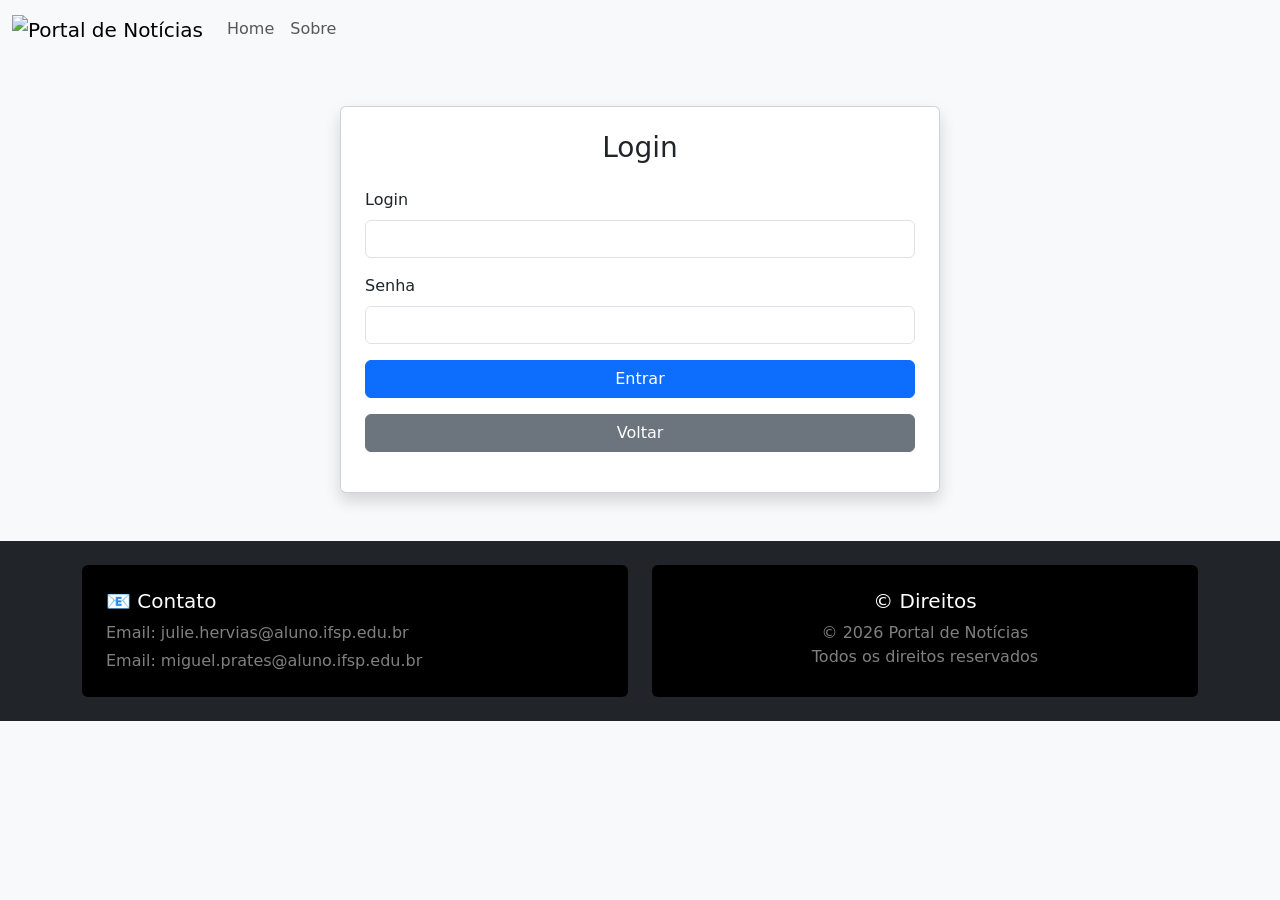
==== src/frontend/cadastrar.html @ 69d672f2 "Falta organiza estrutura" ====
<!DOCTYPE html>
<html lang="pt-BR">
<head>
    <meta charset="UTF-8">
    <title>Nova Notícia</title>

    <link href="https://cdn.jsdelivr.net/npm/bootstrap@5.3.8/dist/css/bootstrap.min.css" rel="stylesheet">
</head>

<body class="bg-light">

<nav class="navbar navbar-expand-lg bg-body-tertiary">
    <div class="container-fluid">
        <a class="navbar-brand" href="index.html">
            <img src="imagens/portal.png" alt="Portal de Notícias" height="60">
        </a>

        <div class="collapse navbar-collapse">
            <ul class="navbar-nav me-auto" id="menu"></ul>
        </div>
    </div>
</nav>

<div class="container mt-5">
    <div class="row justify-content-center">
        <div class="col-md-8">

            <div class="card shadow">
                <div class="card-header bg-primary text-white text-center">
                    <h3 class="mb-0">📰 Nova Notícia</h3>
                </div>

                <div class="card-body">
                    <div id="mensagem"></div>

                    <form id="formCadastro">
                        <div class="mb-3">
                            <label class="form-label">Título</label>
                            <input type="text" class="form-control" name="titulo" required>
                        </div>

                        <div class="mb-3">
                            <label class="form-label">Autor</label>
                            <input type="text" class="form-control" name="autor" required>
                        </div>

                        <div class="mb-3">
                            <label class="form-label">Categoria</label>
                            <select class="form-select" name="categoria" required>
                                <option value="">Selecione...</option>
                                <option value="Política">Política</option>
                                <option value="Esporte">Esporte</option>
                                <option value="Cultura">Cultura</option>
                                <option value="Tecnologia">Tecnologia</option>
                            </select>
                        </div>

                        <div class="mb-3">
                            <label class="form-label">Resumo</label>
                            <textarea class="form-control" name="resumo" rows="3" required></textarea>
                        </div>

                        <div class="mb-3">
                            <label class="form-label">Conteúdo</label>
                            <textarea class="form-control" name="conteudo_completo" rows="6" required></textarea>
                        </div>

                        <div class="mb-3">
                            <label class="form-label">Imagem da Notícia</label>
                            <select class="form-select" name="imagem" id="imagem">
                                <option value="imagens/padrao.jpg">Padrão</option>
                                <option value="imagens/politica.jpg">Política</option>
                                <option value="imagens/esporte.jpg">Esporte</option>
                                <option value="imagens/cultura.jpg">Cultura</option>
                                <option value="imagens/tecnologia.jpg">Tecnologia</option>
                            </select>
                        </div>

                        <div class="mb-3 text-center">
                            <img id="previewImagem"
                                 src="frontend/imagens/padrao.jpg"
                                 alt="Prévia da imagem"
                                 style="max-width: 100%; height: 250px; object-fit: cover;">
                        </div>

                        <div class="d-grid gap-2">
                            <button type="submit" class="btn btn-primary">
                                Salvar
                            </button>

                            <a href="index.html" class="btn btn-secondary">
                                Cancelar
                            </a>
                        </div>
                    </form>
                </div>
            </div>

        </div>
    </div>
</div>

<footer class="mt-5 bg-dark text-white">
    <div class="container py-4">
        <div class="row g-4">

            <div class="col-md-6">
                <div class="bg-black rounded p-4 h-100">
                    <h5>📧 Contato</h5>
                    <p class="text-white-50 mb-1">Email: julie.hervias@aluno.ifsp.edu.br</p>
                    <p class="text-white-50 mb-0">Email: miguel.prates@aluno.ifsp.edu.br</p>
                </div>
            </div>

            <div class="col-md-6">
                <div class="bg-black rounded p-4 h-100 text-center">
                    <h5>© Direitos</h5>
                    <p class="text-white-50 mb-0">
                        © 2026 Portal de Notícias<br>
                        Todos os direitos reservados
                    </p>
                </div>
            </div>

        </div>
    </div>
</footer>

<script>
    const API = "http://localhost:8080/arqweb1-01";

    function montarMenu() {
        const logado = sessionStorage.getItem("autenticado") === "true";
        const menu = document.getElementById("menu");

        if (!logado) {
            window.location.href = "login.html";
            return;
        }

        menu.innerHTML = `
            <li class="nav-item"><a class="nav-link" href="index.html">Home</a></li>
            <li class="nav-item"><a class="nav-link" href="sobre.html">Sobre</a></li>
            <li class="nav-item"><a class="nav-link" href="cadastrar.html">Cadastrar Notícia</a></li>
            <li class="nav-item"><a class="nav-link" href="listar.html">Notícias</a></li>
            <li class="nav-item"><a class="nav-link text-danger" href="#" onclick="logout()">Sair</a></li>
        `;
    }

    document.getElementById("imagem").addEventListener("change", function () {
        document.getElementById("previewImagem").src = this.value;
    });

    document.getElementById("formCadastro").addEventListener("submit", async function(e) {
        e.preventDefault();

        const dados = new URLSearchParams();
        dados.append("titulo", this.titulo.value);
        dados.append("autor", this.autor.value);
        dados.append("categoria", this.categoria.value);
        dados.append("resumo", this.resumo.value);
        dados.append("conteudo_completo", this.conteudo_completo.value);
        dados.append("imagem", document.getElementById("imagem").value);

        const resposta = await fetch(`${API}/cadastrar`, {
            method: "POST",
            body: dados,
            credentials: "include"
        });

        const resultado = await resposta.json();

        if (resposta.status === 200) {
            document.getElementById("mensagem").innerHTML =
                `<div class="alert alert-success">
                    Notícia cadastrada com sucesso! Redirecionando para a Home...
                </div>`;

            this.reset();
            document.getElementById("previewImagem").src = "imagens/padrao.jpg";

            setTimeout(() => {
                window.location.href = "index.html";
            }, 2000);
        }

        if (resposta.status === 400) {
            let erros = "";

            if (resultado.problemas) {
                resultado.problemas.forEach(p => erros += `<li>${p}</li>`);
            }

            document.getElementById("mensagem").innerHTML =
                `<div class="alert alert-danger">
                    <strong>${resultado.mensagem}</strong>
                    <ul>${erros}</ul>
                </div>`;
        }

        if (resposta.status === 401) {
            sessionStorage.removeItem("autenticado");
            window.location.href = "login.html";
        }
    });

    async function logout() {
        await fetch(`${API}/logout`, {
            method: "POST",
            credentials: "include"
        });

        sessionStorage.removeItem("autenticado");
        window.location.href = "login.html";
    }

    montarMenu();

    async function logout() {
        await fetch("http://localhost:8080/arqweb1-01/logout", {
            method: "POST",
            credentials: "include"
        });

        sessionStorage.removeItem("autenticado");
        window.location.href = "login.html";
    }
</script>

<script src="https://cdn.jsdelivr.net/npm/bootstrap@5.3.8/dist/js/bootstrap.bundle.min.js"></script>

</body>
</html>
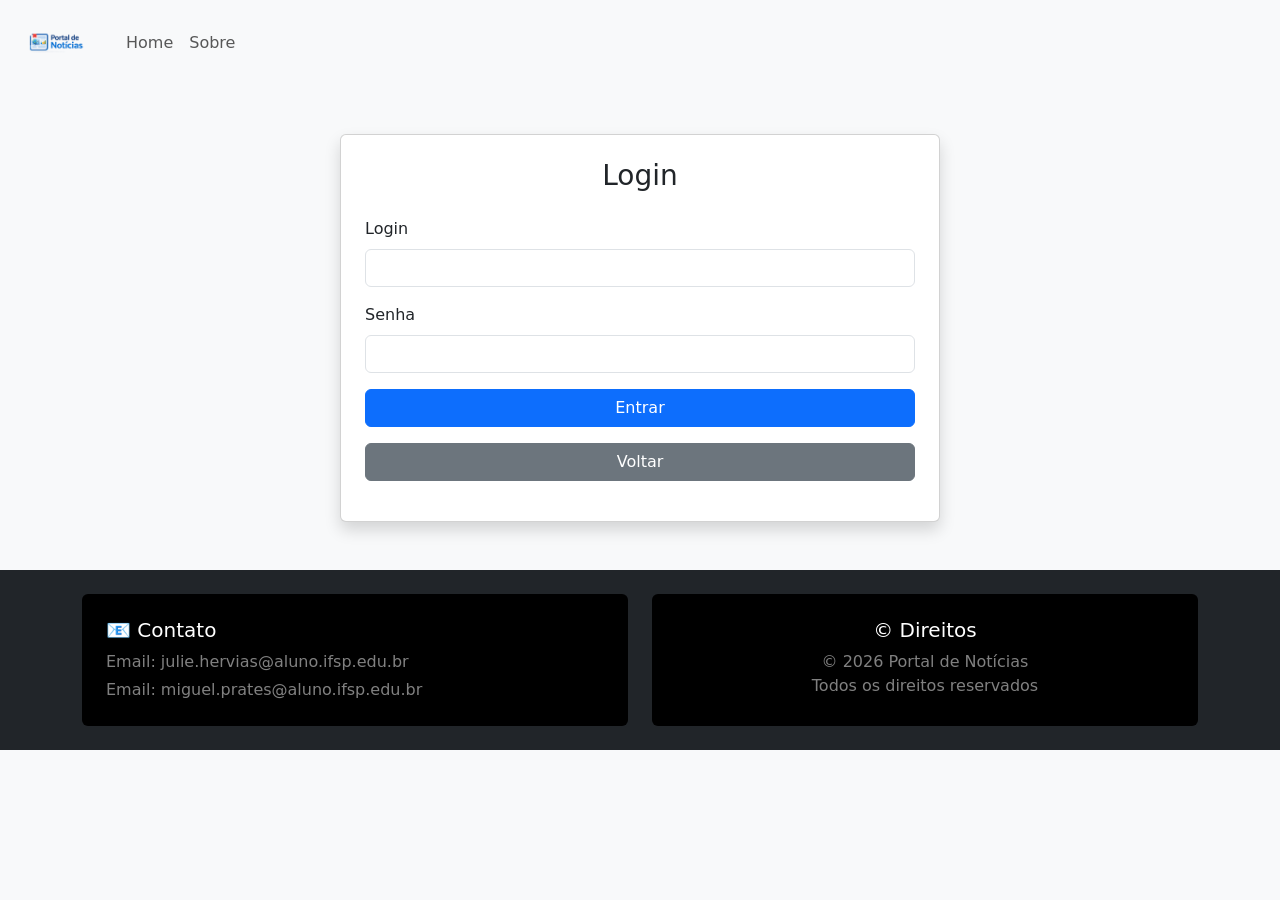
==== commit 5a3201e1: "Projeto simples finalizado!!!" ====
--- a/src/frontend/cadastrar.html
+++ b/src/frontend/cadastrar.html
@@ -126,108 +126,7 @@
     </div>
 </footer>
 
-<script>
-    const API = "http://localhost:8080/arqweb1-01";
-
-    function montarMenu() {
-        const logado = sessionStorage.getItem("autenticado") === "true";
-        const menu = document.getElementById("menu");
-
-        if (!logado) {
-            window.location.href = "login.html";
-            return;
-        }
-
-        menu.innerHTML = `
-            <li class="nav-item"><a class="nav-link" href="index.html">Home</a></li>
-            <li class="nav-item"><a class="nav-link" href="sobre.html">Sobre</a></li>
-            <li class="nav-item"><a class="nav-link" href="cadastrar.html">Cadastrar Notícia</a></li>
-            <li class="nav-item"><a class="nav-link" href="listar.html">Notícias</a></li>
-            <li class="nav-item"><a class="nav-link text-danger" href="#" onclick="logout()">Sair</a></li>
-        `;
-    }
-
-    document.getElementById("imagem").addEventListener("change", function () {
-        document.getElementById("previewImagem").src = this.value;
-    });
-
-    document.getElementById("formCadastro").addEventListener("submit", async function(e) {
-        e.preventDefault();
-
-        const dados = new URLSearchParams();
-        dados.append("titulo", this.titulo.value);
-        dados.append("autor", this.autor.value);
-        dados.append("categoria", this.categoria.value);
-        dados.append("resumo", this.resumo.value);
-        dados.append("conteudo_completo", this.conteudo_completo.value);
-        dados.append("imagem", document.getElementById("imagem").value);
-
-        const resposta = await fetch(`${API}/cadastrar`, {
-            method: "POST",
-            body: dados,
-            credentials: "include"
-        });
-
-        const resultado = await resposta.json();
-
-        if (resposta.status === 200) {
-            document.getElementById("mensagem").innerHTML =
-                `<div class="alert alert-success">
-                    Notícia cadastrada com sucesso! Redirecionando para a Home...
-                </div>`;
-
-            this.reset();
-            document.getElementById("previewImagem").src = "imagens/padrao.jpg";
-
-            setTimeout(() => {
-                window.location.href = "index.html";
-            }, 2000);
-        }
-
-        if (resposta.status === 400) {
-            let erros = "";
-
-            if (resultado.problemas) {
-                resultado.problemas.forEach(p => erros += `<li>${p}</li>`);
-            }
-
-            document.getElementById("mensagem").innerHTML =
-                `<div class="alert alert-danger">
-                    <strong>${resultado.mensagem}</strong>
-                    <ul>${erros}</ul>
-                </div>`;
-        }
-
-        if (resposta.status === 401) {
-            sessionStorage.removeItem("autenticado");
-            window.location.href = "login.html";
-        }
-    });
-
-    async function logout() {
-        await fetch(`${API}/logout`, {
-            method: "POST",
-            credentials: "include"
-        });
-
-        sessionStorage.removeItem("autenticado");
-        window.location.href = "login.html";
-    }
-
-    montarMenu();
-
-    async function logout() {
-        await fetch("http://localhost:8080/arqweb1-01/logout", {
-            method: "POST",
-            credentials: "include"
-        });
-
-        sessionStorage.removeItem("autenticado");
-        window.location.href = "login.html";
-    }
-</script>
-
-<script src="https://cdn.jsdelivr.net/npm/bootstrap@5.3.8/dist/js/bootstrap.bundle.min.js"></script>
+<script src="assets/cadastrar.js"></script>
 
 </body>
 </html>
